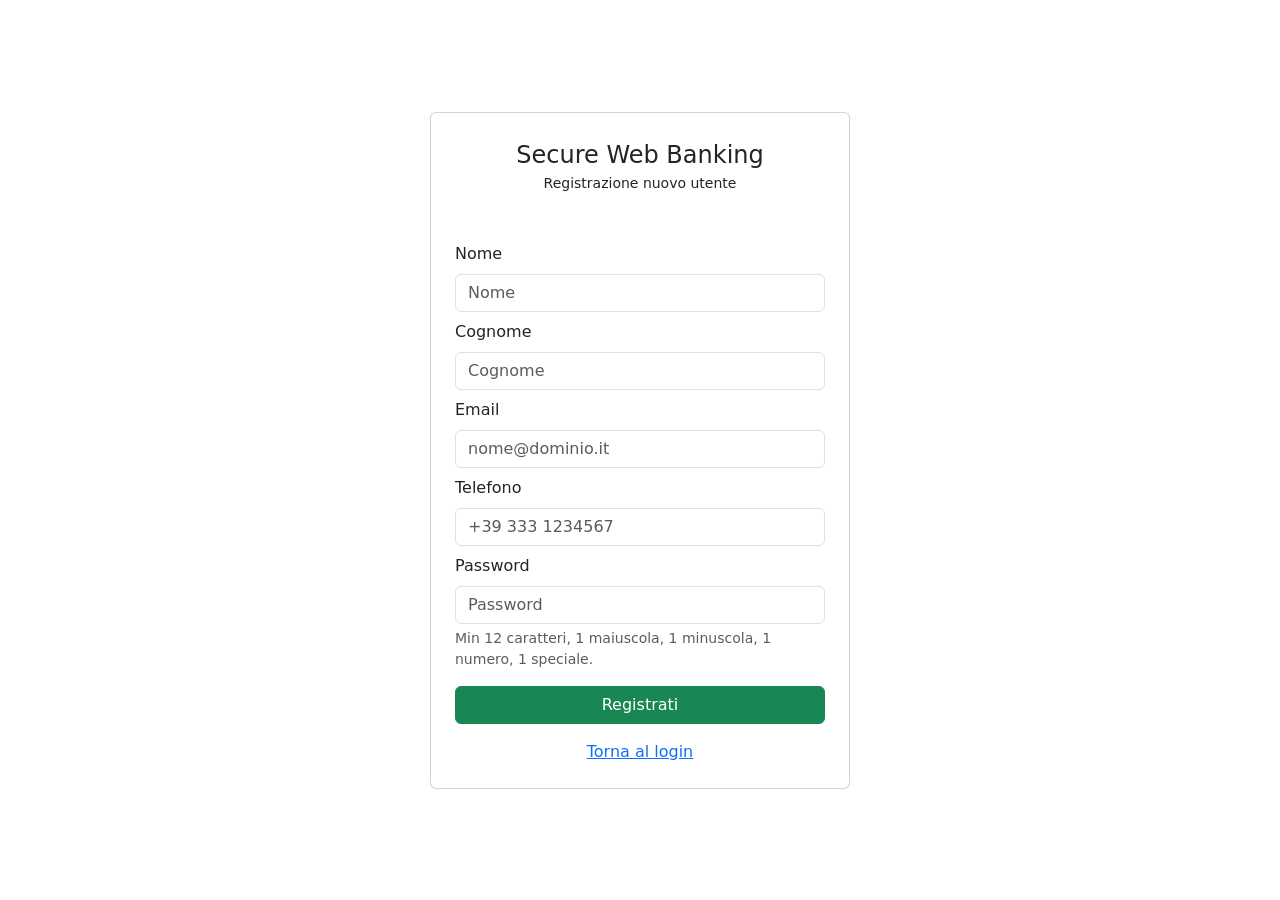
==== src/main/resources/static/register.html @ 22660605 "Add user registration with personal data, device binding, IBAN-based transfers and transaction UI im" ====
<!DOCTYPE html>
<html lang="it">
<head>
    <meta charset="UTF-8" />
    <meta name="viewport" content="width=device-width, initial-scale=1" />
    <title>Registrazione – Secure Web Banking</title>

    <link href="https://cdn.jsdelivr.net/npm/bootstrap@5.3.2/dist/css/bootstrap.min.css" rel="stylesheet">
    <link href="/css/style.css" rel="stylesheet">
</head>

<body class="d-flex align-items-center justify-content-center vh-100 p-3">

<div class="card bank-card w-100" style="max-width: 420px;">
    <div class="bank-header p-4 text-center">
        <div class="app-title fs-4">Secure Web Banking</div>
        <div class="bank-subtitle small">Registrazione nuovo utente</div>
    </div>

    <div class="p-4">
        <div class="mb-2 text-start">
            <label class="form-label">Nome</label>
            <input id="firstName" class="form-control" placeholder="Nome" autocomplete="given-name">
            <div id="firstNameErr" class="text-danger small mt-1"></div>
        </div>

        <div class="mb-2 text-start">
            <label class="form-label">Cognome</label>
            <input id="lastName" class="form-control" placeholder="Cognome" autocomplete="family-name">
            <div id="lastNameErr" class="text-danger small mt-1"></div>
        </div>

        <div class="mb-2 text-start">
            <label class="form-label">Email</label>
            <input id="email" class="form-control" placeholder="nome@dominio.it" autocomplete="email">
            <div id="emailErr" class="text-danger small mt-1"></div>
        </div>

        <div class="mb-2 text-start">
            <label class="form-label">Telefono</label>
            <input id="phone" class="form-control" placeholder="+39 333 1234567" autocomplete="tel">
            <div id="phoneErr" class="text-danger small mt-1"></div>
        </div>

        <div class="mb-2 text-start">
            <label class="form-label">Password</label>
            <input id="password" type="password" class="form-control" placeholder="Password" autocomplete="new-password">
            <div class="form-text">
                Min 12 caratteri, 1 maiuscola, 1 minuscola, 1 numero, 1 speciale.
            </div>
            <div id="passwordErr" class="text-danger small mt-1"></div>
        </div>

        <button id="registerBtn" class="btn btn-success w-100 mt-2">Registrati</button>

        <div id="msg" class="text-danger text-center mt-3"></div>

        <div class="text-center mt-3">
            <a href="/login.html">Torna al login</a>
        </div>
    </div>
</div>

<script src="/js/device.js"></script>
<script src="/js/register.js"></script>
</body>
</html>
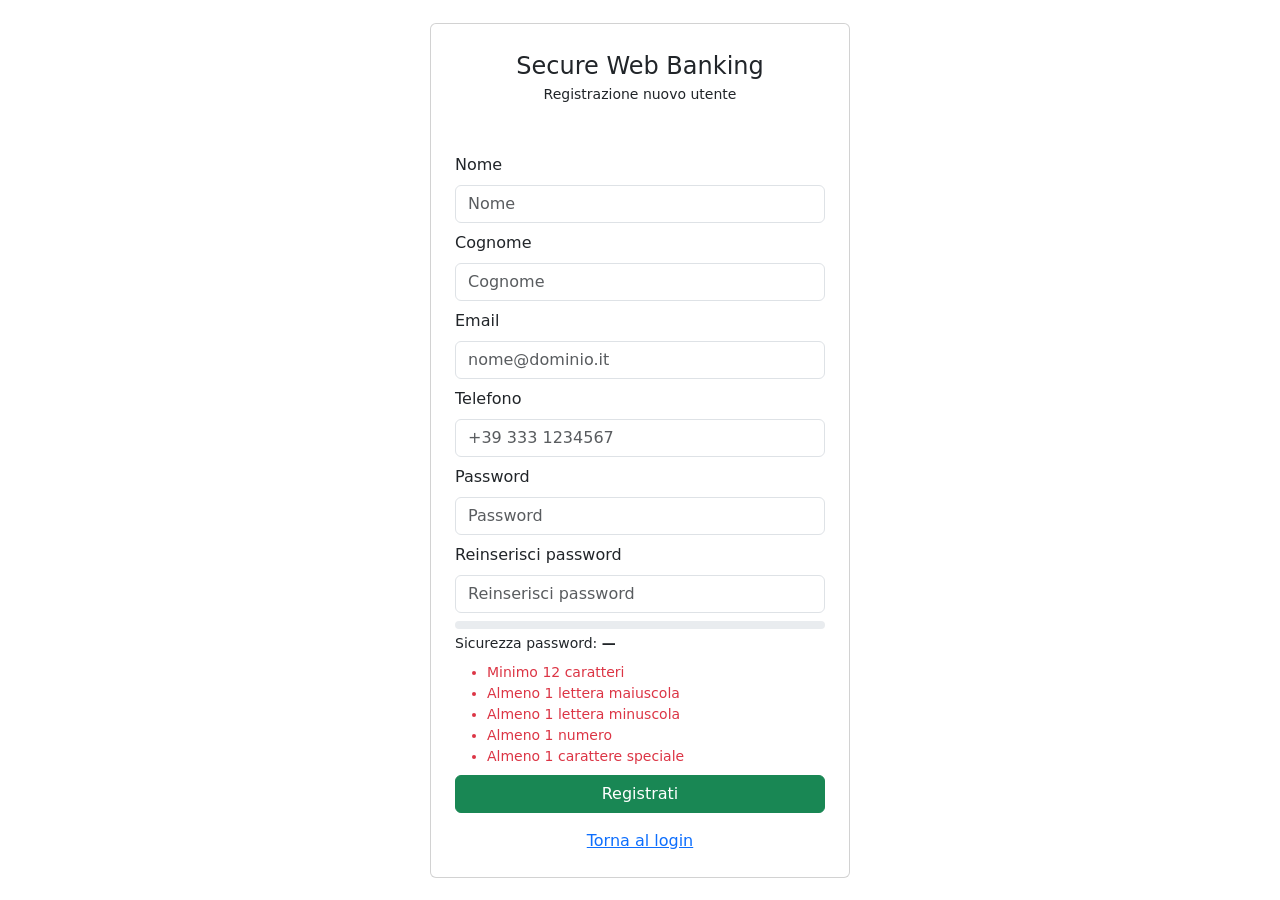
==== commit 504d00bd: "Password Progress Bar added" ====
--- a/src/main/resources/static/register.html
+++ b/src/main/resources/static/register.html
@@ -9,7 +9,7 @@
     <link href="/css/style.css" rel="stylesheet">
 </head>
 
-<body class="d-flex align-items-center justify-content-center vh-100 p-3">
+<body class="d-flex align-items-center justify-content-center vh-100 p-3 bank-bg">
 
 <div class="card bank-card w-100" style="max-width: 420px;">
     <div class="bank-header p-4 text-center">
@@ -45,10 +45,35 @@
         <div class="mb-2 text-start">
             <label class="form-label">Password</label>
             <input id="password" type="password" class="form-control" placeholder="Password" autocomplete="new-password">
-            <div class="form-text">
-                Min 12 caratteri, 1 maiuscola, 1 minuscola, 1 numero, 1 speciale.
+            <div id="passwordErr" class="text-danger small mt-1"></div>
+        </div>
+
+        <div class="mb-2 text-start">
+            <label class="form-label">Reinserisci password</label>
+            <input id="password2"
+                   type="password"
+                   class="form-control"
+                   placeholder="Reinserisci password"
+                   autocomplete="new-password">
+            <div id="password2Err" class="text-danger small mt-1"></div>
+        </div>
+
+        <div class="mt-2">
+            <div class="progress" style="height: 8px;">
+                <div id="pwBar" class="progress-bar" role="progressbar" style="width: 0%;"></div>
             </div>
-            <div id="passwordErr" class="text-danger small mt-1"></div>
+            <div class="small mt-1">
+                <span class="bank-muted">Sicurezza password:</span>
+                <span id="pwLabel" class="fw-semibold">—</span>
+            </div>
+
+            <ul class="small bank-muted mt-2 mb-0">
+                <li id="ruleLen">Minimo 12 caratteri</li>
+                <li id="ruleUpper">Almeno 1 lettera maiuscola</li>
+                <li id="ruleLower">Almeno 1 lettera minuscola</li>
+                <li id="ruleDigit">Almeno 1 numero</li>
+                <li id="ruleSpec">Almeno 1 carattere speciale</li>
+            </ul>
         </div>
 
         <button id="registerBtn" class="btn btn-success w-100 mt-2">Registrati</button>
@@ -63,5 +88,76 @@
 
 <script src="/js/device.js"></script>
 <script src="/js/register.js"></script>
+
+<script>
+    function evaluatePassword(pw) {
+        const rules = {
+            len: pw.length >= 12,
+            upper: /[A-Z]/.test(pw),
+            lower: /[a-z]/.test(pw),
+            digit: /\d/.test(pw),
+            spec: /[@$!%*?&#^()_+\-={}[\]:;"'<>,.\/\\|~`]/.test(pw)
+        };
+
+        const score = Object.values(rules).filter(Boolean).length;
+
+        let label = "Molto debole";
+        let percent = 0;
+
+        if (pw.length === 0) { label = "—"; percent = 0; }
+        else if (score <= 1) { label = "Molto debole"; percent = 20; }
+        else if (score === 2) { label = "Debole"; percent = 40; }
+        else if (score === 3) { label = "Media"; percent = 60; }
+        else if (score === 4) { label = "Forte"; percent = 80; }
+        else { label = "Molto forte"; percent = 100; }
+
+        return { rules, label, percent };
+    }
+
+    function setRuleOk(el, ok) {
+        if (!el) return;
+        el.classList.toggle("text-success", ok);
+        el.classList.toggle("text-danger", !ok);
+    }
+
+    function updateStrengthUI(pw) {
+        const bar = document.getElementById("pwBar");
+        const labelEl = document.getElementById("pwLabel");
+        const rLen = document.getElementById("ruleLen");
+        const rUpper = document.getElementById("ruleUpper");
+        const rLower = document.getElementById("ruleLower");
+        const rDigit = document.getElementById("ruleDigit");
+        const rSpec = document.getElementById("ruleSpec");
+
+        if (!bar || !labelEl) return;
+
+        const { rules, label, percent } = evaluatePassword(pw);
+
+        bar.style.width = percent + "%";
+        labelEl.textContent = label;
+
+        bar.classList.remove("bg-danger", "bg-warning", "bg-success");
+        if (percent === 0) {
+            // barra vuota
+        } else if (percent <= 40) bar.classList.add("bg-danger");
+        else if (percent <= 60) bar.classList.add("bg-warning");
+        else bar.classList.add("bg-success");
+
+        setRuleOk(rLen, rules.len);
+        setRuleOk(rUpper, rules.upper);
+        setRuleOk(rLower, rules.lower);
+        setRuleOk(rDigit, rules.digit);
+        setRuleOk(rSpec, rules.spec);
+    }
+
+    document.addEventListener("DOMContentLoaded", () => {
+        const pwInput = document.getElementById("password");
+        if (!pwInput) return;
+
+        updateStrengthUI(pwInput.value || "");
+        pwInput.addEventListener("input", () => updateStrengthUI(pwInput.value));
+    });
+</script>
+
 </body>
 </html>
